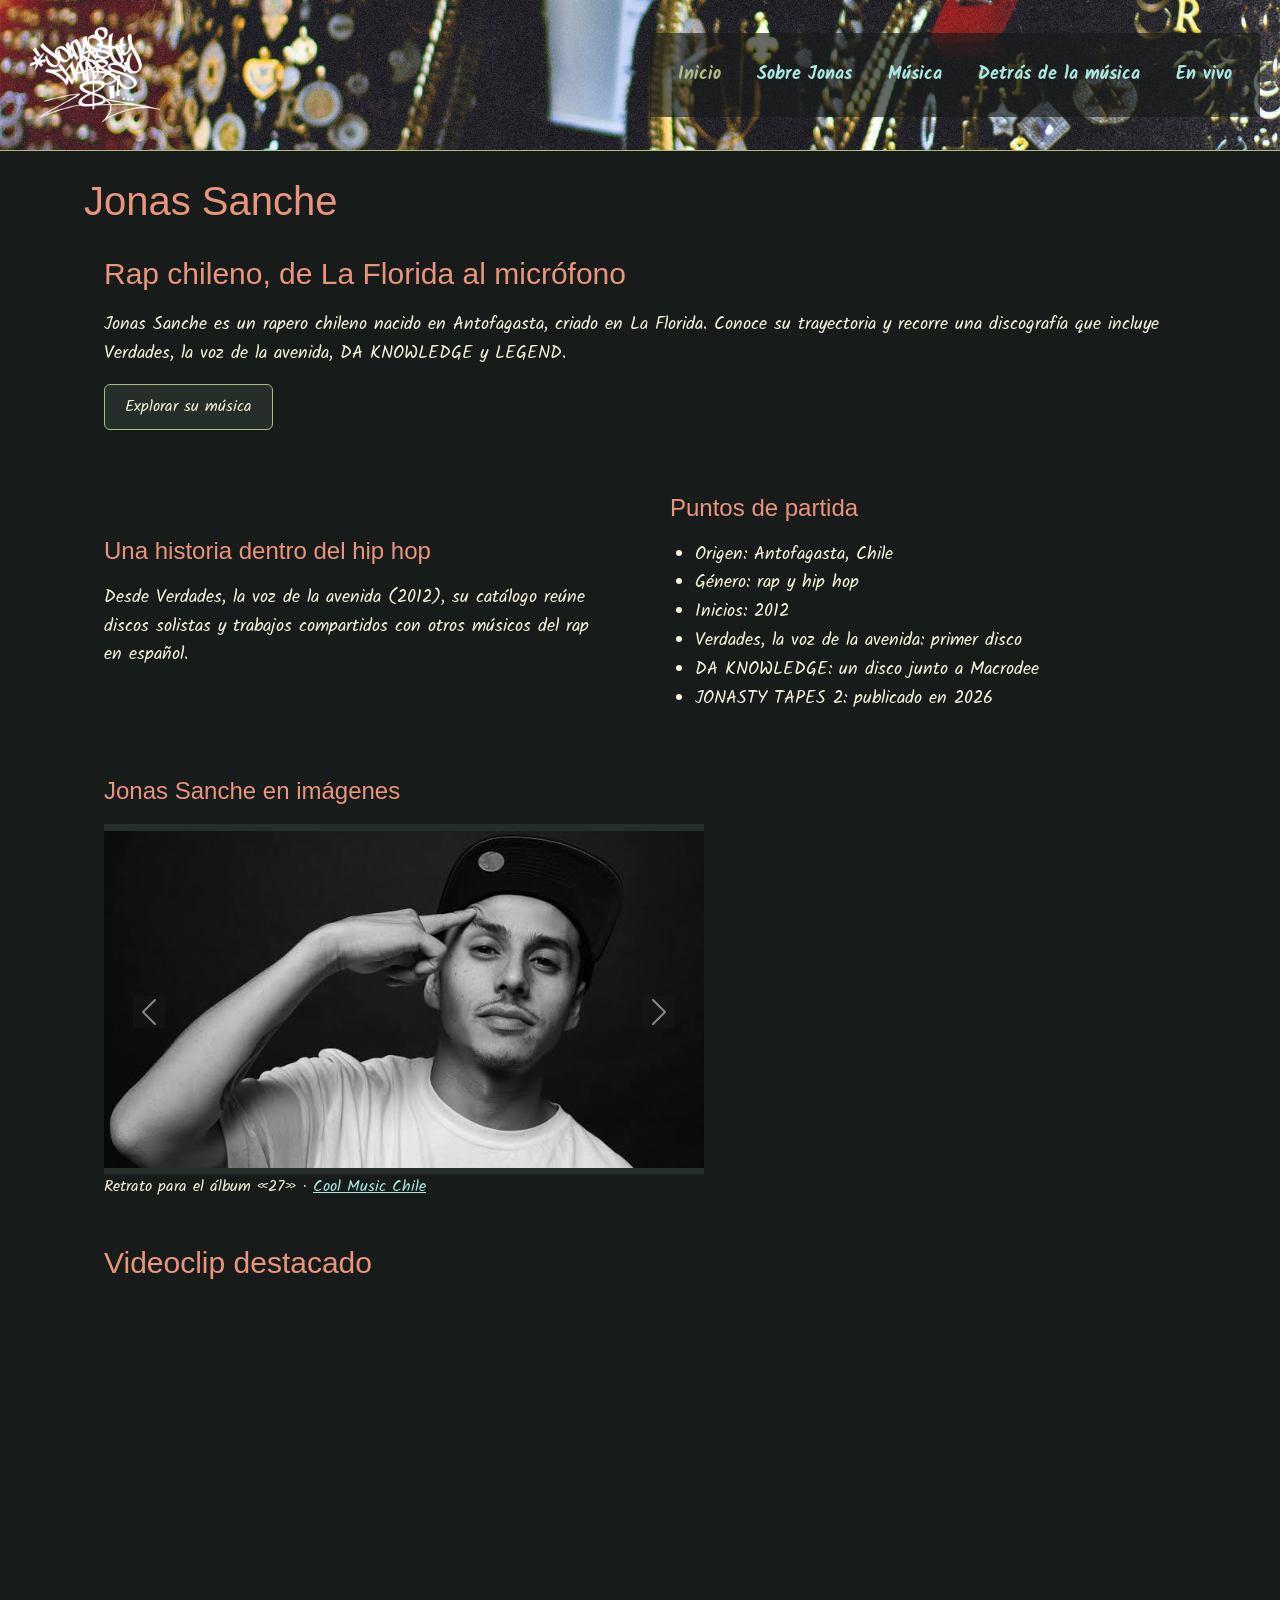
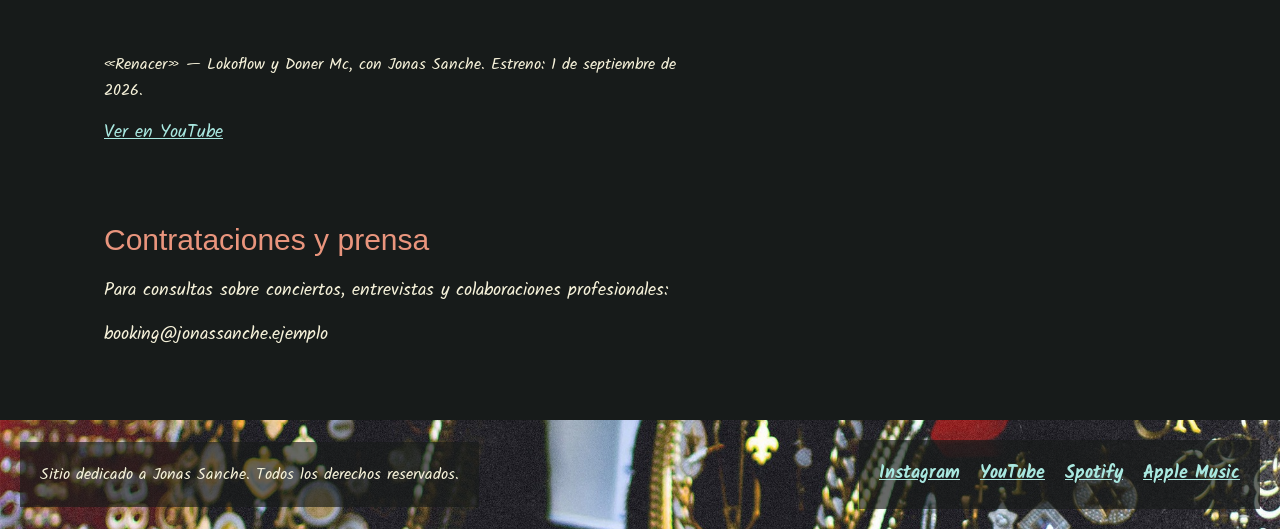
==== index.html @ c9b104ca "Add files via upload" ====
<!DOCTYPE html>
<html lang="es">
    <head>
        <meta charset="UTF-8">
        <meta name="viewport" content="width=device-width, initial-scale=1.0">
        <meta name="description" content="Sitio informativo dedicado a la música y trayectoria del artista Jonas Sanche.">
        <!-- Fuente -->
        <link href="https://fonts.googleapis.com/css2?family=Kalam:wght@400;700&amp;family=Permanent+Marker&amp;display=swap" rel="stylesheet">
        <!-- Bootstrap -->
        <link href="https://cdn.jsdelivr.net/npm/bootstrap@5.3.8/dist/css/bootstrap.min.css" rel="stylesheet">
        <!-- CSS -->
        <link rel="stylesheet" href="./styles/styles.css">
        <!-- Titulo -->
        <title>Jonas Sanche | Artista y rapero</title>
    </head>
    <body class="pagina">
        <header class="encabezado">
            <nav class="navbar navbar-expand-lg barra-principal" data-bs-theme="dark" aria-label="Navegación principal">
                <div class="container-fluid">
                    <a class="navbar-brand enlace" href="index.html" aria-label="Jonas Sanche: inicio">
                        <img class="logo" src="img/firma.png" alt="Firma de Jonas Sanche" width="150">
                    </a>
                    <button class="navbar-toggler control" type="button" data-bs-toggle="collapse" data-bs-target="#menu-principal" aria-controls="menu-principal" aria-expanded="false" aria-label="Abrir o cerrar menú">
                        <span class="navbar-toggler-icon"></span>
                    </button>
                    <div class="collapse navbar-collapse" id="menu-principal">
                        <ul class="navbar-nav menu navegacion ms-lg-auto">
                            <li class="nav-item"><a href="index.html" class="nav-link enlace active" aria-current="page">Inicio</a></li>
                            <li class="nav-item"><a href="pages/sobre-mi.html" class="nav-link enlace">Sobre Jonas</a></li>
                            <li class="nav-item"><a href="pages/musica.html" class="nav-link enlace">Música</a></li>
                            <li class="nav-item"><a href="pages/detras-de-la-musica.html" class="nav-link enlace">Detrás de la música</a></li>
                            <li class="nav-item"><a href="pages/en-vivo.html" class="nav-link enlace">En vivo</a></li>
                        </ul>
                    </div>
                </div>
            </nav>
        </header>
        <main class="contenido">
            <h1 class="titulo-principal">Jonas Sanche</h1>
            <article class="presentacion">
                <section class="seccion inicio-introduccion">
                    <h2 class="titulo-seccion">Rap chileno, de La Florida al micrófono</h2>
                    <p class="parrafo">Jonas Sanche es un rapero chileno nacido en Antofagasta, criado en La Florida. Conoce su trayectoria y recorre una discografía que incluye Verdades, la voz de la avenida, DA KNOWLEDGE y LEGEND.</p>
                    <a href="pages/musica.html" class="btn boton">Explorar su música</a>
                </section>
                <section class="seccion inicio-historia">
                    <h3 class="subtitulo">Una historia dentro del hip hop</h3>
                    <p class="parrafo">Desde Verdades, la voz de la avenida (2012), su catálogo reúne discos solistas y trabajos compartidos con otros músicos del rap en español.</p>
                </section>
                <section class="seccion inicio-datos">
                    <h3 class="subtitulo">Puntos de partida</h3>
                    <ul class="lista">
                        <li>Origen: Antofagasta, Chile</li>
                        <li>Género: rap y hip hop</li>
                        <li>Inicios: 2012</li>
                        <li>Verdades, la voz de la avenida: primer disco</li>
                        <li>DA KNOWLEDGE: un disco junto a Macrodee</li>
                        <li>JONASTY TAPES 2: publicado en 2026</li>
                    </ul>
                </section>
                <section class="seccion inicio-foto">
                    <h3 class="subtitulo">Jonas Sanche en imágenes</h3>
                    <div id="galeria-jonas" class="carousel slide galeria" role="region" aria-label="Galería de Jonas Sanche">
                        <div class="carousel-inner">
                            <div class="carousel-item active">
                                <figure>
                                    <a href="pages/sobre-mi.html" class="galeria-enlace">
                                        <img class="galeria-imagen" src="img/jonas-2.png" alt="Jonas Sanche posando con gorra y camiseta blanca">
                                    </a>
                                    <figcaption class="leyenda">Retrato para el álbum «27» · <a href="https://coolmusicchile.cl/2019/03/jonas-sanche-presenta-27/" class="enlace" target="_blank" rel="noopener noreferrer">Cool Music Chile</a></figcaption>
                                </figure>
                            </div>
                            <div class="carousel-item">
                                <figure>
                                    <a href="pages/sobre-mi.html" class="galeria-enlace">
                                        <img class="galeria-imagen" src="img/jonas-legend-retrato.jpg" alt="Jonas Sanche con lentes, durag negro y polerón claro frente a edificios de la ciudad" width="1200" height="675">
                                    </a>
                                    <figcaption class="leyenda">Retrato urbano · <a href="https://los40.cl/2023/jonas-sanche-estrena-su-nueva-cancion-legend-146097.html" class="enlace" target="_blank" rel="noopener noreferrer">LOS40</a></figcaption>
                                </figure>
                            </div>
                            <div class="carousel-item">
                                <figure>
                                    <a href="pages/sobre-mi.html" class="galeria-enlace">
                                        <img class="galeria-imagen" src="img/jonas-tierra-parlante.jpg" alt="Jonas Sanche con polerón rojo y lentes frente al muro de ladrillos de Red Bull" width="1500" height="1000">
                                    </a>
                                    <figcaption class="leyenda">Tierra Parlante · <a href="https://www.redbull.com/cl-es/tierra-parlante-jonas-sanche" class="enlace" target="_blank" rel="noopener noreferrer">Red Bull</a></figcaption>
                                </figure>
                            </div>
                        </div>
                        <button class="carousel-control-prev control-galeria" type="button" data-bs-target="#galeria-jonas" data-bs-slide="prev">
                            <span class="carousel-control-prev-icon" aria-hidden="true"></span>
                            <span class="visually-hidden">Foto anterior</span>
                        </button>
                        <button class="carousel-control-next control-galeria" type="button" data-bs-target="#galeria-jonas" data-bs-slide="next">
                            <span class="carousel-control-next-icon" aria-hidden="true"></span>
                            <span class="visually-hidden">Foto siguiente</span>
                        </button>
                    </div>
                </section>
            </article>
            <section class="seccion">
                <h2 class="titulo-seccion">Videoclip destacado</h2>
                <figure class="figura video-musical">
                    <div class="ratio ratio-16x9">
                        <iframe src="https://www.youtube-nocookie.com/embed/vYqDAnFvR6Y" title="Renacer — Lokoflow, Doner Mc y Jonas Sanche (videoclip oficial)" referrerpolicy="strict-origin-when-cross-origin" allow="accelerometer; autoplay; clipboard-write; encrypted-media; gyroscope; picture-in-picture; web-share" allowfullscreen></iframe>
                    </div>
                    <figcaption class="leyenda">«Renacer» — Lokoflow y Doner Mc, con Jonas Sanche. Estreno: 1 de septiembre de 2026.</figcaption>
                    <a href="https://www.youtube.com/watch?v=vYqDAnFvR6Y" class="enlace" target="_blank" rel="noopener noreferrer">Ver en YouTube</a>
                </figure>
            </section>
            <section class="seccion">
                <h2 class="titulo-seccion">Contrataciones y prensa</h2>
                <p class="parrafo">Para consultas sobre conciertos, entrevistas y colaboraciones profesionales:</p>
                <p class="parrafo dato-contacto">booking@jonassanche.ejemplo</p>
            </section>
        </main>
        <footer class="pie">
            <p class="nota-pie">Sitio dedicado a Jonas Sanche. Todos los derechos reservados.</p>
            <nav class="navegacion">
                <ul class="menu">
                    <li><a href="https://instagram.com/jonassanche" class="enlace" target="_blank" rel="noopener noreferrer">Instagram</a></li>
                    <li><a href="https://www.youtube.com/@JonasSanche" class="enlace" target="_blank" rel="noopener noreferrer">YouTube</a></li>
                    <li><a href="https://open.spotify.com/artist/4ddGNvJbt4sq3OaCCzAPV9" class="enlace" target="_blank" rel="noopener noreferrer">Spotify</a></li>
                    <li><a href="https://music.apple.com/us/artist/jonas-sanche/511380640" class="enlace" target="_blank" rel="noopener noreferrer">Apple Music</a></li>
                </ul>
            </nav>
        </footer>
        <script src="https://cdn.jsdelivr.net/npm/bootstrap@5.3.8/dist/js/bootstrap.bundle.min.js"></script>
    </body>
</html>
---- styles/styles.css ----
* {
    margin: 0;
    padding: 0;
    box-sizing: border-box;
}

/* Base y paleta: carbón, crema, cian, coral y oliva */
.pagina {
    background-color: #171B1A;
    color: #F5F1D9;
    font-family: "Kalam", sans-serif;
    font-size: 1.125rem;
    font-weight: 400;
    line-height: 1.6;
}

/* Navegación */
.encabezado, .pie, .menu, .plataformas {
    display: flex;
    flex-wrap: wrap;
    align-items: center;
    gap: 20px;
}
.encabezado, .pie {
    flex-direction: column;
    justify-content: space-between;
    padding: 20px;
    background-color: #252E29;
    background-image: url("../img/portada-da-knowledge.jpg");
    background-repeat: no-repeat;
    background-size: cover;
    background-position: center center;
}
.encabezado {
    border-bottom: 1px solid #AEBB83;
}
.menu {
    margin: 0;
    padding: 0;
    justify-content: center;
    list-style: none;
}
.navegacion, .nota-pie {
    padding: 20px;
    background-color: rgba(23, 27, 26, 0.65);
}
.navegacion {
    width: 100%;
    font-weight: 700;
}
.barra-principal {
    width: 100%;
    padding: 0;
}
.barra-principal .container-fluid {
    padding: 0;
    gap: 20px;
}
.barra-principal .nav-link.active {
    color: #AEBB83;
}
.enlace, .barra-principal .enlace {
    color: #A9E8E0;
    transition: color 0.2s;
}
.enlace:hover, .enlace:focus, .barra-principal .enlace:hover, .barra-principal .enlace:focus {
    color: #F5F1D9;
}
.enlace:active, .barra-principal .enlace:active {
    color: #E9957D;
}
.enlace:focus, .boton:focus, .barra-principal .control:focus, .galeria .control-galeria:focus, .galeria-enlace:focus {
    outline: 2px solid #A9E8E0;
}

/* Contenido y espacios */
.contenido {
    width: 100%;
    margin: 0 auto;
    padding: 20px;
}
.seccion, .disco, .figura, .documental-resumen, .entrevista, .sesion, .fecha {
    display: flex;
    flex-direction: column;
    gap: 15px;
}
.presentacion, .discos, .perfil-jonas, .documental, .entrevistas, .sesiones, .agenda {
    display: grid;
    grid-template-columns: 1fr;
    align-items: center;
    gap: 20px;
}
.presentacion {
    grid-template-areas:
        "introduccion"
        "historia"
        "datos"
        "foto";
}
.inicio-introduccion {
    grid-area: introduccion;
}
.inicio-historia {
    grid-area: historia;
}
.inicio-datos {
    grid-area: datos;
}
.inicio-foto {
    grid-area: foto;
}
.seccion {
    padding: 20px;
    margin-bottom: 30px;
}
.presentacion .seccion, .perfil-jonas .seccion {
    margin-bottom: 0;
}
.lista {
    padding-left: 25px;
}
.parrafo, .titulo-principal, .titulo-seccion, .subtitulo, .titulo-disco, .lista, .figura, .nota-pie, .galeria figure {
    margin: 0;
}

.perfil-jonas {
    grid-template-areas:
        "biografia"
        "retrato"
        "trayectoria"
        "colaboraciones";
    margin: 20px 0 30px;
}
.perfil-biografia {
    grid-area: biografia;
}
.perfil-retrato {
    grid-area: retrato;
    align-items: center;
    padding: 20px;
}
.perfil-retrato .imagen {
    max-width: 400px;
}
.perfil-trayectoria {
    grid-area: trayectoria;
}
.perfil-colaboraciones {
    grid-area: colaboraciones;
}

.dato-contacto {
    overflow-wrap: anywhere;
}

/* Títulos */
.titulo-principal, .titulo-seccion, .subtitulo, .titulo-disco {
    color: #E9957D;
    font-family: "Permanent Marker", sans-serif;
    font-weight: 400;
    line-height: 1.5;
}
.titulo-principal {
    font-size: 2.5rem;
}
.titulo-seccion {
    font-size: 1.875rem;
}
.subtitulo {
    font-size: 1.5rem;
}
.titulo-disco {
    color: #AEBB83;
    font-size: 1.25rem;
}

/* Tarjetas e imágenes */
.tarjeta {
    color: #F5F1D9;
    margin-bottom: 20px;
    padding: 20px;
    border: 1px solid #AEBB83;
    background-color: #252E29;
}
.discos, .entrevistas, .sesiones, .agenda {
    align-items: stretch;
}
.documental, .entrevista, .sesion, .fecha {
    margin-bottom: 0;
}
.entrevista .boton, .sesion .boton {
    margin-top: auto;
}
.disco {
    margin-bottom: 0;
}
.disco .plataformas {
    margin-top: auto;
    gap: 10px;
}
.disco .boton {
    flex: 1 1 120px;
}
.logo {
    width: 150px;
    height: auto;
    flex-shrink: 0;
}
.imagen {
    width: 100%;
    max-width: 600px;
    height: auto;
}
.portada {
    width: 100%;
    max-width: 350px;
    height: auto;
    margin: 0 auto;
}
.leyenda, .nota-pie {
    font-size: 1rem;
}

/* Bootstrap */
.boton, .control {
    color: #F5F1D9;
    background-color: #252E29;
    border: 1px solid #AEBB83;
    transition: color 0.2s, background-color 0.2s;
}
.boton {
    padding: 10px 20px;
    font-family: "Kalam", sans-serif;
    font-size: 1rem;
    align-self: flex-start;
}
.boton:hover, .boton:focus, .control:hover, .control:focus {
    color: #171B1A;
    background-color: #A9E8E0;
}
.btn.boton:active, .control:active {
    color: #171B1A;
    background-color: #E9957D;
}
.galeria, .video-musical {
    width: 100%;
    max-width: 600px;
}
.galeria-imagen {
    width: 100%;
    height: 350px;
    object-fit: contain;
    background-color: #252E29;
}
.galeria-enlace {
    display: block;
}
.galeria-enlace, .control-galeria {
    transition: opacity 0.2s;
}
.galeria-enlace:hover, .galeria-enlace:focus {
    opacity: 0.85;
}
.galeria-enlace:active, .control-galeria:active {
    opacity: 0.65;
}
.control-galeria:hover, .control-galeria:focus {
    opacity: 1;
}
.carousel-control-prev-icon, .carousel-control-next-icon {
    background-color: #171B1A;
}

/* Escritorio */
@media (min-width: 1024px) {
    .encabezado, .pie {
        flex-direction: row;
    }
    .navegacion {
        width: auto;
    }
    .contenido {
        width: 90%;
    }
    .presentacion {
        grid-template-columns: 1fr 1fr;
        grid-template-areas:
            "introduccion introduccion"
            "historia datos"
            "foto foto";
    }
    .discos, .agenda {
        grid-template-columns: repeat(3, 1fr);
    }
    .documental, .entrevistas, .sesiones {
        grid-template-columns: 1fr 1fr;
    }
    .perfil-jonas {
        grid-template-columns: 1fr 1fr;
        grid-template-areas:
            "biografia retrato"
            "trayectoria colaboraciones";
    }
    .perfil-trayectoria, .perfil-colaboraciones {
        align-self: stretch;
    }
}
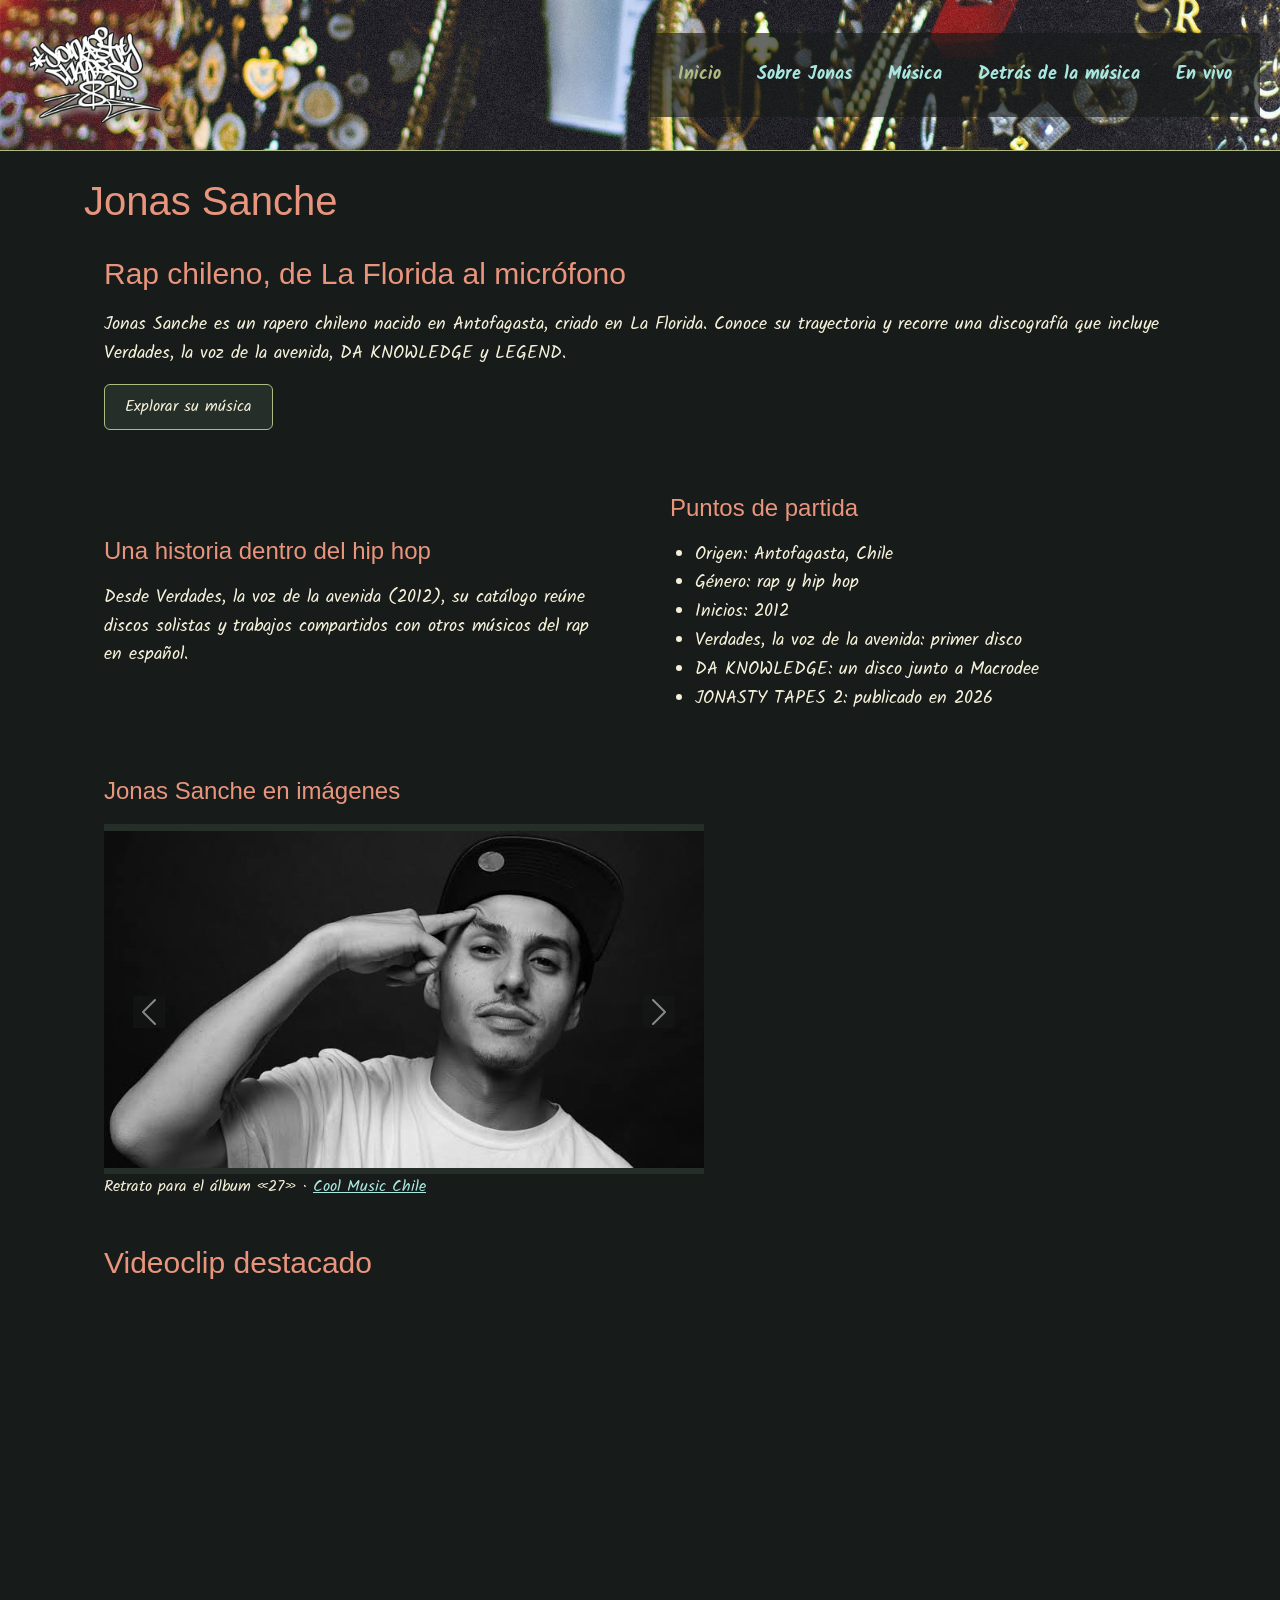
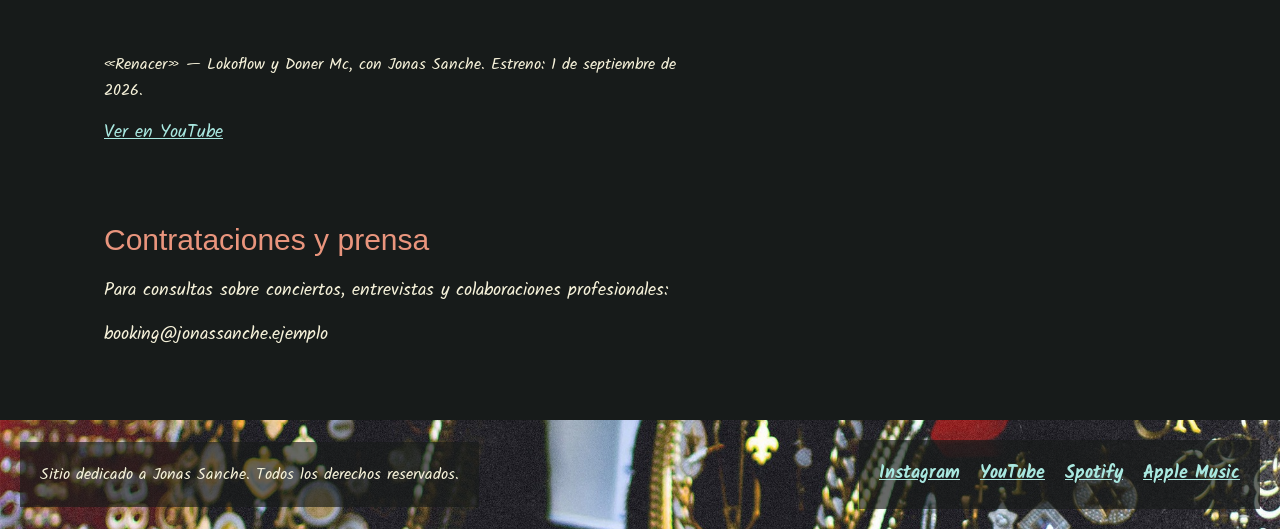
==== commit 76ea12cb: "feat: prepara el proyecto final y actualiza sus metadatos" ====
--- a/index.html
+++ b/index.html
@@ -3,22 +3,24 @@
     <head>
         <meta charset="UTF-8">
         <meta name="viewport" content="width=device-width, initial-scale=1.0">
-        <meta name="description" content="Sitio informativo dedicado a la música y trayectoria del artista Jonas Sanche.">
+        <meta name="description" content="Jonas Sanche, rapero chileno de Antofagasta y criado en La Florida. Recorre su trayectoria, discografía, videoclips y presentaciones en vivo.">
+        <meta name="keywords" content="Jonas Sanche, rap chileno, música chilena, discografía, hip hop chileno">
         <!-- Fuente -->
         <link href="https://fonts.googleapis.com/css2?family=Kalam:wght@400;700&amp;family=Permanent+Marker&amp;display=swap" rel="stylesheet">
-        <!-- Bootstrap -->
+        <!-- Bootstrap CSS -->
         <link href="https://cdn.jsdelivr.net/npm/bootstrap@5.3.8/dist/css/bootstrap.min.css" rel="stylesheet">
         <!-- CSS -->
-        <link rel="stylesheet" href="./styles/styles.css">
+        <link rel="stylesheet" href="./styles/style.css">
         <!-- Titulo -->
         <title>Jonas Sanche | Artista y rapero</title>
     </head>
     <body class="pagina">
         <header class="encabezado">
+            <!-- Navbar de Bootstrap -->
             <nav class="navbar navbar-expand-lg barra-principal" data-bs-theme="dark" aria-label="Navegación principal">
                 <div class="container-fluid">
                     <a class="navbar-brand enlace" href="index.html" aria-label="Jonas Sanche: inicio">
-                        <img class="logo" src="img/firma.png" alt="Firma de Jonas Sanche" width="150">
+                        <img class="logo" src="assets/firma-jonas-sanche.png" alt="Firma de Jonas Sanche" width="150" height="100">
                     </a>
                     <button class="navbar-toggler control" type="button" data-bs-toggle="collapse" data-bs-target="#menu-principal" aria-controls="menu-principal" aria-expanded="false" aria-label="Abrir o cerrar menú">
                         <span class="navbar-toggler-icon"></span>
@@ -37,7 +39,9 @@
         </header>
         <main class="contenido">
             <h1 class="titulo-principal">Jonas Sanche</h1>
+            <!-- CSS Grid -->
             <article class="presentacion">
+                <!-- Flexbox -->
                 <section class="seccion inicio-introduccion">
                     <h2 class="titulo-seccion">Rap chileno, de La Florida al micrófono</h2>
                     <p class="parrafo">Jonas Sanche es un rapero chileno nacido en Antofagasta, criado en La Florida. Conoce su trayectoria y recorre una discografía que incluye Verdades, la voz de la avenida, DA KNOWLEDGE y LEGEND.</p>
@@ -60,12 +64,13 @@
                 </section>
                 <section class="seccion inicio-foto">
                     <h3 class="subtitulo">Jonas Sanche en imágenes</h3>
+                    <!-- Carrusel de Bootstrap -->
                     <div id="galeria-jonas" class="carousel slide galeria" role="region" aria-label="Galería de Jonas Sanche">
                         <div class="carousel-inner">
                             <div class="carousel-item active">
                                 <figure>
                                     <a href="pages/sobre-mi.html" class="galeria-enlace">
-                                        <img class="galeria-imagen" src="img/jonas-2.png" alt="Jonas Sanche posando con gorra y camiseta blanca">
+                                        <img class="galeria-imagen" src="assets/retrato-jonas-sanche-album-27.png" alt="Jonas Sanche posando con gorra y camiseta blanca" width="739" height="415">
                                     </a>
                                     <figcaption class="leyenda">Retrato para el álbum «27» · <a href="https://coolmusicchile.cl/2019/03/jonas-sanche-presenta-27/" class="enlace" target="_blank" rel="noopener noreferrer">Cool Music Chile</a></figcaption>
                                 </figure>
@@ -73,7 +78,7 @@
                             <div class="carousel-item">
                                 <figure>
                                     <a href="pages/sobre-mi.html" class="galeria-enlace">
-                                        <img class="galeria-imagen" src="img/jonas-legend-retrato.jpg" alt="Jonas Sanche con lentes, durag negro y polerón claro frente a edificios de la ciudad" width="1200" height="675">
+                                        <img class="galeria-imagen" src="assets/jonas-legend-retrato.jpg" alt="Jonas Sanche con lentes, durag negro y polerón claro frente a edificios de la ciudad" width="1200" height="675">
                                     </a>
                                     <figcaption class="leyenda">Retrato urbano · <a href="https://los40.cl/2023/jonas-sanche-estrena-su-nueva-cancion-legend-146097.html" class="enlace" target="_blank" rel="noopener noreferrer">LOS40</a></figcaption>
                                 </figure>
@@ -81,7 +86,7 @@
                             <div class="carousel-item">
                                 <figure>
                                     <a href="pages/sobre-mi.html" class="galeria-enlace">
-                                        <img class="galeria-imagen" src="img/jonas-tierra-parlante.jpg" alt="Jonas Sanche con polerón rojo y lentes frente al muro de ladrillos de Red Bull" width="1500" height="1000">
+                                        <img class="galeria-imagen" src="assets/jonas-sanche-tierra-parlante.jpg" alt="Jonas Sanche con polerón rojo y lentes frente al muro de ladrillos de Red Bull" width="1500" height="1000">
                                     </a>
                                     <figcaption class="leyenda">Tierra Parlante · <a href="https://www.redbull.com/cl-es/tierra-parlante-jonas-sanche" class="enlace" target="_blank" rel="noopener noreferrer">Red Bull</a></figcaption>
                                 </figure>
@@ -125,6 +130,7 @@
                 </ul>
             </nav>
         </footer>
+        <!-- JavaScript de Bootstrap -->
         <script src="https://cdn.jsdelivr.net/npm/bootstrap@5.3.8/dist/js/bootstrap.bundle.min.js"></script>
     </body>
 </html>
--- a/styles/style.css
+++ b/styles/style.css
@@ -0,0 +1,392 @@
+/* CSS generado desde este archivo. Realiza los cambios en los partials SCSS. */
+* {
+  margin: 0;
+  padding: 0;
+  box-sizing: border-box;
+}
+
+.pagina {
+  background-color: #171B1A;
+  color: #F5F1D9;
+}
+
+.parrafo, .titulo-principal, .titulo-seccion, .subtitulo, .titulo-disco, .lista, .figura, .nota-pie, .galeria figure {
+  margin: 0;
+}
+
+.pagina {
+  font-family: "Kalam", sans-serif;
+  font-size: 1.125rem;
+  font-weight: 400;
+  line-height: 1.6;
+}
+
+.titulo-principal, .titulo-seccion, .subtitulo, .titulo-disco {
+  color: #E9957D;
+  font-family: "Permanent Marker", sans-serif;
+  font-weight: 400;
+  line-height: 1.5;
+}
+
+@keyframes aparecer-texto {
+  from {
+    opacity: 0;
+    transform: translateY(12px);
+  }
+  to {
+    opacity: 1;
+    transform: translateY(0);
+  }
+}
+body.pagina-musica main .titulo-principal, body.pagina-musica main .titulo-seccion, body.pagina-musica main .subtitulo, body.pagina-musica main .titulo-disco, body.pagina-musica main .parrafo, body.pagina-musica main .lista, body.pagina-musica main .leyenda {
+  animation: aparecer-texto 0.7s ease-out;
+}
+
+.titulo-principal {
+  font-size: 2.5rem;
+}
+
+.titulo-seccion {
+  font-size: 1.875rem;
+}
+
+.subtitulo {
+  font-size: 1.5rem;
+}
+
+.titulo-disco {
+  color: #AEBB83;
+  font-size: 1.25rem;
+}
+
+.leyenda, .nota-pie {
+  font-size: 1rem;
+}
+
+.encabezado {
+  display: flex;
+  flex-wrap: wrap;
+  align-items: center;
+  gap: 20px;
+  flex-direction: column;
+  justify-content: space-between;
+  padding: 20px;
+  background-color: #252E29;
+  background-image: url("../assets/portada-da-knowledge.jpg");
+  background-repeat: no-repeat;
+  background-size: cover;
+  background-position: center center;
+  border-bottom: 1px solid #AEBB83;
+}
+
+.pie {
+  display: flex;
+  flex-wrap: wrap;
+  align-items: center;
+  gap: 20px;
+  flex-direction: column;
+  justify-content: space-between;
+  padding: 20px;
+  background-color: #252E29;
+  background-image: url("../assets/portada-da-knowledge.jpg");
+  background-repeat: no-repeat;
+  background-size: cover;
+  background-position: center center;
+}
+
+.nota-pie {
+  padding: 20px;
+  background-color: rgba(23, 27, 26, 0.65);
+}
+
+.menu, .plataformas {
+  display: flex;
+  flex-wrap: wrap;
+  align-items: center;
+  gap: 20px;
+}
+
+.menu {
+  margin: 0;
+  padding: 0;
+  justify-content: center;
+  list-style: none;
+}
+
+.navegacion {
+  padding: 20px;
+  background-color: rgba(23, 27, 26, 0.65);
+}
+
+.navegacion {
+  width: 100%;
+  font-weight: 700;
+}
+
+.barra-principal {
+  width: 100%;
+  padding: 0;
+}
+.barra-principal .container-fluid {
+  padding: 0;
+  gap: 20px;
+}
+.barra-principal .nav-link.active {
+  color: #AEBB83;
+}
+
+.enlace, .barra-principal .enlace {
+  color: #A9E8E0;
+  transition: color 0.2s;
+}
+.enlace:hover, .enlace:focus, .barra-principal .enlace:hover, .barra-principal .enlace:focus {
+  color: #F5F1D9;
+}
+.enlace:active, .barra-principal .enlace:active {
+  color: #E9957D;
+}
+
+.contenido {
+  width: 100%;
+  margin: 0 auto;
+  padding: 20px;
+}
+
+.seccion, .disco, .figura, .documental-resumen, .entrevista, .sesion, .fecha {
+  display: flex;
+  flex-direction: column;
+  gap: 15px;
+}
+
+.presentacion, .discos, .perfil-jonas, .documental, .entrevistas, .sesiones, .agenda {
+  display: grid;
+  grid-template-columns: 1fr;
+  align-items: center;
+  gap: 20px;
+}
+
+.presentacion {
+  grid-template-areas: "introduccion" "historia" "datos" "foto";
+}
+
+.inicio-introduccion {
+  grid-area: introduccion;
+}
+
+.inicio-historia {
+  grid-area: historia;
+}
+
+.inicio-datos {
+  grid-area: datos;
+}
+
+.inicio-foto {
+  grid-area: foto;
+}
+
+.seccion {
+  padding: 20px;
+  margin-bottom: 30px;
+}
+
+.presentacion .seccion, .perfil-jonas .seccion {
+  margin-bottom: 0;
+}
+
+.lista {
+  padding-left: 25px;
+}
+
+.perfil-jonas {
+  grid-template-areas: "biografia" "retrato" "trayectoria" "colaboraciones";
+  margin: 20px 0 30px;
+}
+
+.perfil-biografia {
+  grid-area: biografia;
+}
+
+.perfil-retrato {
+  grid-area: retrato;
+  align-items: center;
+  padding: 20px;
+}
+
+.perfil-retrato .imagen {
+  max-width: 400px;
+}
+
+.perfil-trayectoria {
+  grid-area: trayectoria;
+}
+
+.perfil-colaboraciones {
+  grid-area: colaboraciones;
+}
+
+.dato-contacto {
+  overflow-wrap: anywhere;
+}
+
+.tarjeta {
+  color: #F5F1D9;
+  margin-bottom: 20px;
+  padding: 20px;
+  border: 1px solid #AEBB83;
+  background-color: #252E29;
+  transition: transform 0.2s ease-out;
+}
+.tarjeta:hover {
+  transform: translateY(-4px);
+}
+
+.discos, .entrevistas, .sesiones, .agenda {
+  align-items: stretch;
+}
+
+.documental, .entrevista, .sesion, .fecha {
+  margin-bottom: 0;
+}
+
+.entrevista .boton, .sesion .boton {
+  margin-top: auto;
+}
+
+.disco {
+  margin-bottom: 0;
+}
+.disco .plataformas {
+  margin-top: auto;
+  gap: 10px;
+}
+.disco .boton {
+  flex: 1 1 120px;
+}
+
+.logo {
+  width: 150px;
+  height: auto;
+  flex-shrink: 0;
+  filter: drop-shadow(1px 0 0 rgba(23, 27, 26, 0.95)) drop-shadow(-1px 0 0 rgba(23, 27, 26, 0.95)) drop-shadow(0 1px 0 rgba(23, 27, 26, 0.95)) drop-shadow(0 -1px 0 rgba(23, 27, 26, 0.95)) drop-shadow(3px 3px 3px rgba(170, 175, 172, 0.9));
+}
+
+.imagen {
+  width: 100%;
+  max-width: 600px;
+  height: auto;
+}
+
+.portada {
+  width: 100%;
+  max-width: 350px;
+  height: auto;
+  margin: 0 auto;
+}
+
+.boton, .control {
+  border: 1px solid #AEBB83;
+  transition: color 0.2s, background-color 0.2s;
+}
+
+.enlace:focus, .boton:focus, .barra-principal .control:focus, .galeria .control-galeria:focus, .galeria-enlace:focus {
+  outline: 2px solid #A9E8E0;
+}
+
+.boton, .control {
+  color: #F5F1D9;
+  background-color: #252E29;
+}
+
+.boton {
+  padding: 10px 20px;
+  font-family: "Kalam", sans-serif;
+  font-size: 1rem;
+  align-self: flex-start;
+}
+
+.boton:hover, .boton:focus, .control:hover, .control:focus {
+  color: #171B1A;
+  background-color: #A9E8E0;
+}
+
+.btn.boton:active, .control:active {
+  color: #171B1A;
+  background-color: #E9957D;
+}
+
+.galeria, .video-musical {
+  width: 100%;
+  max-width: 600px;
+}
+
+.galeria-imagen {
+  width: 100%;
+  height: 350px;
+  object-fit: contain;
+  background-color: #252E29;
+}
+
+.galeria-enlace {
+  display: block;
+}
+
+.galeria-enlace, .control-galeria {
+  transition: opacity 0.2s;
+}
+
+.galeria-enlace:hover, .galeria-enlace:focus {
+  opacity: 0.85;
+}
+
+.galeria-enlace:active, .control-galeria:active {
+  opacity: 0.65;
+}
+
+.control-galeria:hover, .control-galeria:focus {
+  opacity: 1;
+}
+
+.carousel-control-prev-icon, .carousel-control-next-icon {
+  background-color: #171B1A;
+}
+
+@media (min-width: 768px) {
+  .presentacion, .discos, .perfil-jonas, .documental, .entrevistas, .sesiones, .agenda {
+    grid-template-columns: repeat(2, minmax(0, 1fr));
+  }
+  .presentacion {
+    grid-template-areas: "introduccion introduccion" "historia datos" "foto foto";
+  }
+  .perfil-jonas {
+    grid-template-areas: "biografia retrato" "trayectoria colaboraciones";
+  }
+}
+@media (min-width: 1024px) {
+  .encabezado, .pie {
+    flex-direction: row;
+  }
+  .navegacion {
+    width: auto;
+  }
+  .contenido {
+    width: 90%;
+  }
+  .presentacion {
+    grid-template-columns: repeat(2, minmax(0, 1fr));
+    grid-template-areas: "introduccion introduccion" "historia datos" "foto foto";
+  }
+  .discos, .agenda {
+    grid-template-columns: repeat(3, 1fr);
+  }
+  .documental, .entrevistas, .sesiones {
+    grid-template-columns: 1fr 1fr;
+  }
+  .perfil-jonas {
+    grid-template-columns: repeat(2, minmax(0, 1fr));
+    grid-template-areas: "biografia retrato" "trayectoria colaboraciones";
+  }
+  .perfil-trayectoria, .perfil-colaboraciones {
+    align-self: stretch;
+  }
+}
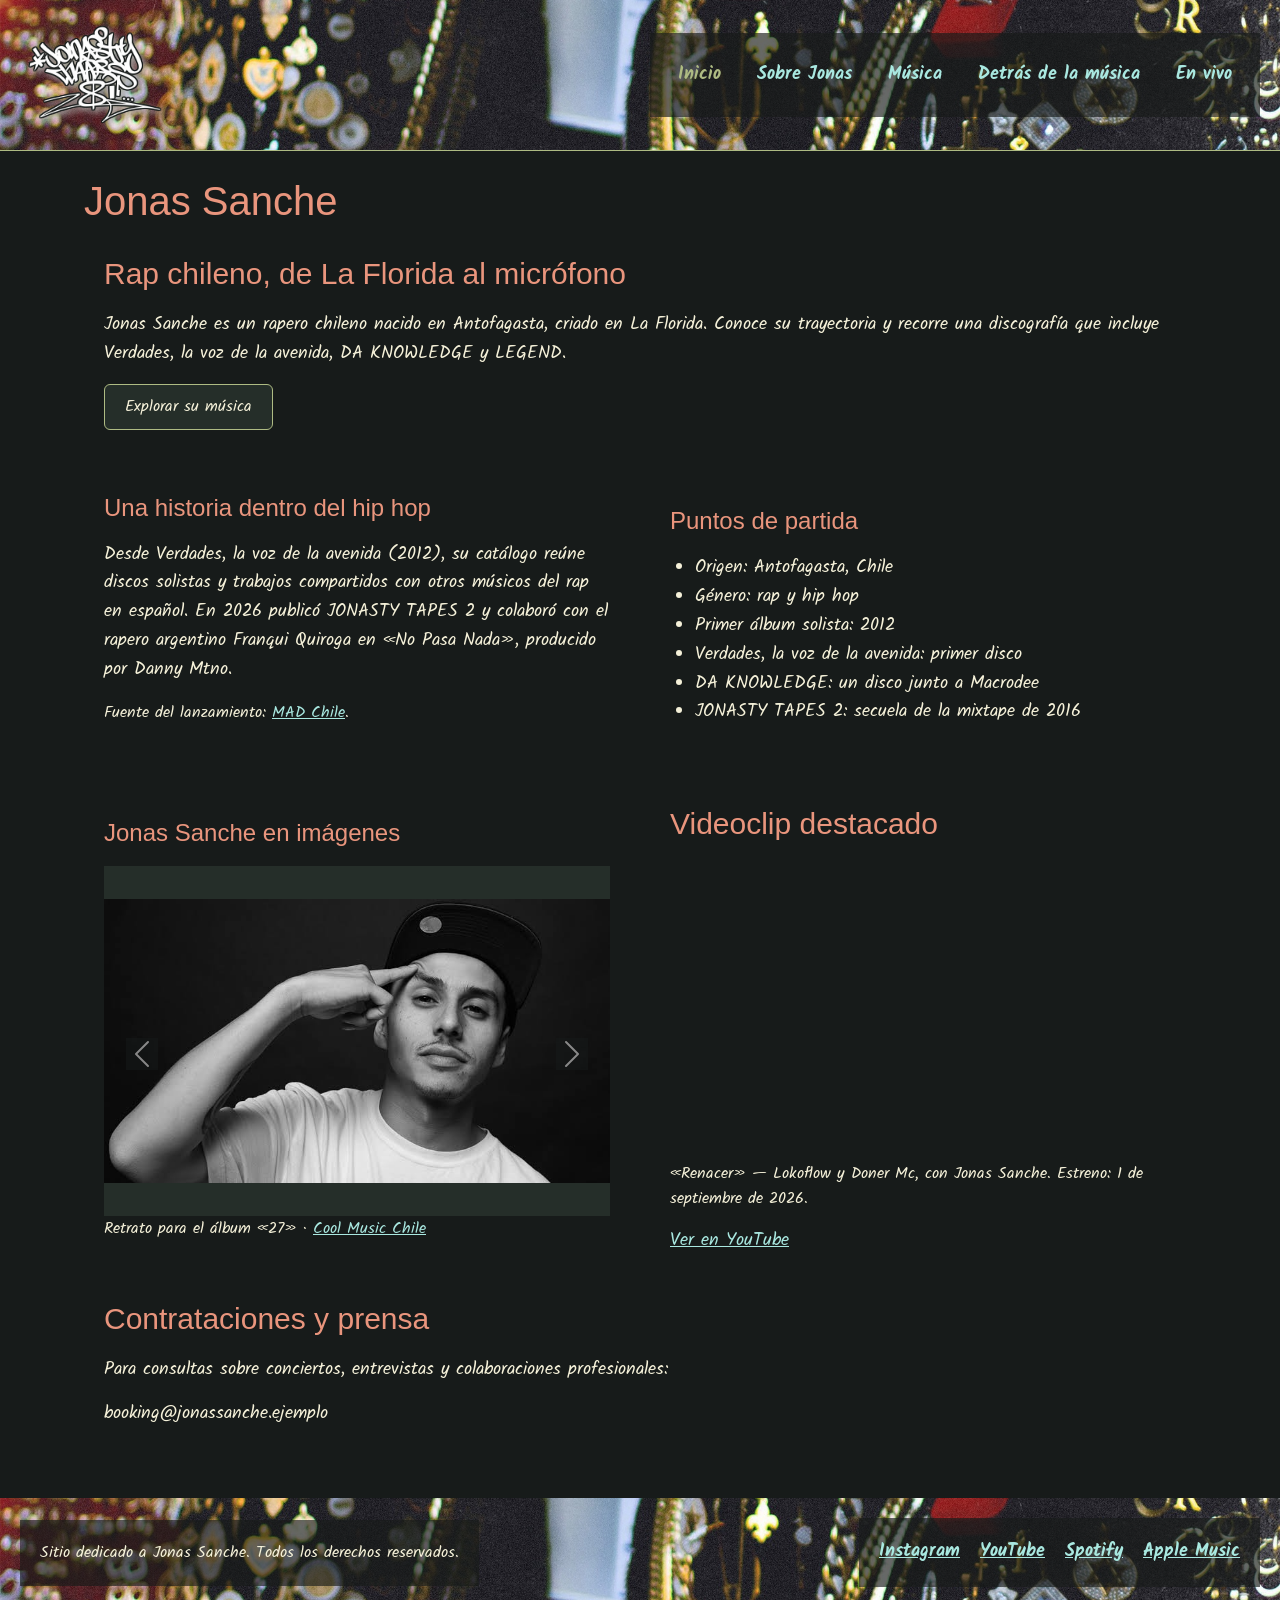
==== commit fd8f83e3: "content: amplía información y reorganiza inicio" ====
--- a/index.html
+++ b/index.html
@@ -49,17 +49,18 @@
                 </section>
                 <section class="seccion inicio-historia">
                     <h3 class="subtitulo">Una historia dentro del hip hop</h3>
-                    <p class="parrafo">Desde Verdades, la voz de la avenida (2012), su catálogo reúne discos solistas y trabajos compartidos con otros músicos del rap en español.</p>
+                    <p class="parrafo">Desde Verdades, la voz de la avenida (2012), su catálogo reúne discos solistas y trabajos compartidos con otros músicos del rap en español. En 2026 publicó JONASTY TAPES 2 y colaboró con el rapero argentino Franqui Quiroga en «No Pasa Nada», producido por Danny Mtno.</p>
+                    <p class="leyenda">Fuente del lanzamiento: <a href="https://madhiphop.cl/estrenos-musicales/no-pasa-nada-franqui-quiroga-jonas-sanche/" class="enlace" target="_blank" rel="noopener noreferrer">MAD Chile</a>.</p>
                 </section>
                 <section class="seccion inicio-datos">
                     <h3 class="subtitulo">Puntos de partida</h3>
                     <ul class="lista">
                         <li>Origen: Antofagasta, Chile</li>
                         <li>Género: rap y hip hop</li>
-                        <li>Inicios: 2012</li>
+                        <li>Primer álbum solista: 2012</li>
                         <li>Verdades, la voz de la avenida: primer disco</li>
                         <li>DA KNOWLEDGE: un disco junto a Macrodee</li>
-                        <li>JONASTY TAPES 2: publicado en 2026</li>
+                        <li>JONASTY TAPES 2: secuela de la mixtape de 2016</li>
                     </ul>
                 </section>
                 <section class="seccion inicio-foto">
@@ -102,17 +103,17 @@
                         </button>
                     </div>
                 </section>
+                <section class="seccion inicio-video">
+                    <h2 class="titulo-seccion">Videoclip destacado</h2>
+                    <figure class="figura video-musical">
+                        <div class="ratio ratio-16x9">
+                            <iframe src="https://www.youtube-nocookie.com/embed/vYqDAnFvR6Y" title="Renacer — Lokoflow, Doner Mc y Jonas Sanche (videoclip oficial)" referrerpolicy="strict-origin-when-cross-origin" allow="accelerometer; autoplay; clipboard-write; encrypted-media; gyroscope; picture-in-picture; web-share" allowfullscreen></iframe>
+                        </div>
+                        <figcaption class="leyenda">«Renacer» — Lokoflow y Doner Mc, con Jonas Sanche. Estreno: 1 de septiembre de 2026.</figcaption>
+                        <a href="https://www.youtube.com/watch?v=vYqDAnFvR6Y" class="enlace" target="_blank" rel="noopener noreferrer">Ver en YouTube</a>
+                    </figure>
+                </section>
             </article>
-            <section class="seccion">
-                <h2 class="titulo-seccion">Videoclip destacado</h2>
-                <figure class="figura video-musical">
-                    <div class="ratio ratio-16x9">
-                        <iframe src="https://www.youtube-nocookie.com/embed/vYqDAnFvR6Y" title="Renacer — Lokoflow, Doner Mc y Jonas Sanche (videoclip oficial)" referrerpolicy="strict-origin-when-cross-origin" allow="accelerometer; autoplay; clipboard-write; encrypted-media; gyroscope; picture-in-picture; web-share" allowfullscreen></iframe>
-                    </div>
-                    <figcaption class="leyenda">«Renacer» — Lokoflow y Doner Mc, con Jonas Sanche. Estreno: 1 de septiembre de 2026.</figcaption>
-                    <a href="https://www.youtube.com/watch?v=vYqDAnFvR6Y" class="enlace" target="_blank" rel="noopener noreferrer">Ver en YouTube</a>
-                </figure>
-            </section>
             <section class="seccion">
                 <h2 class="titulo-seccion">Contrataciones y prensa</h2>
                 <p class="parrafo">Para consultas sobre conciertos, entrevistas y colaboraciones profesionales:</p>
--- a/styles/style.css
+++ b/styles/style.css
@@ -166,7 +166,7 @@
 }
 
 .presentacion {
-  grid-template-areas: "introduccion" "historia" "datos" "foto";
+  grid-template-areas: "introduccion" "historia" "datos" "foto" "video";
 }
 
 .inicio-introduccion {
@@ -183,6 +183,10 @@
 
 .inicio-foto {
   grid-area: foto;
+}
+
+.inicio-video {
+  grid-area: video;
 }
 
 .seccion {
@@ -356,7 +360,7 @@
     grid-template-columns: repeat(2, minmax(0, 1fr));
   }
   .presentacion {
-    grid-template-areas: "introduccion introduccion" "historia datos" "foto foto";
+    grid-template-areas: "introduccion introduccion" "historia datos" "foto video";
   }
   .perfil-jonas {
     grid-template-areas: "biografia retrato" "trayectoria colaboraciones";
@@ -374,7 +378,7 @@
   }
   .presentacion {
     grid-template-columns: repeat(2, minmax(0, 1fr));
-    grid-template-areas: "introduccion introduccion" "historia datos" "foto foto";
+    grid-template-areas: "introduccion introduccion" "historia datos" "foto video";
   }
   .discos, .agenda {
     grid-template-columns: repeat(3, 1fr);
